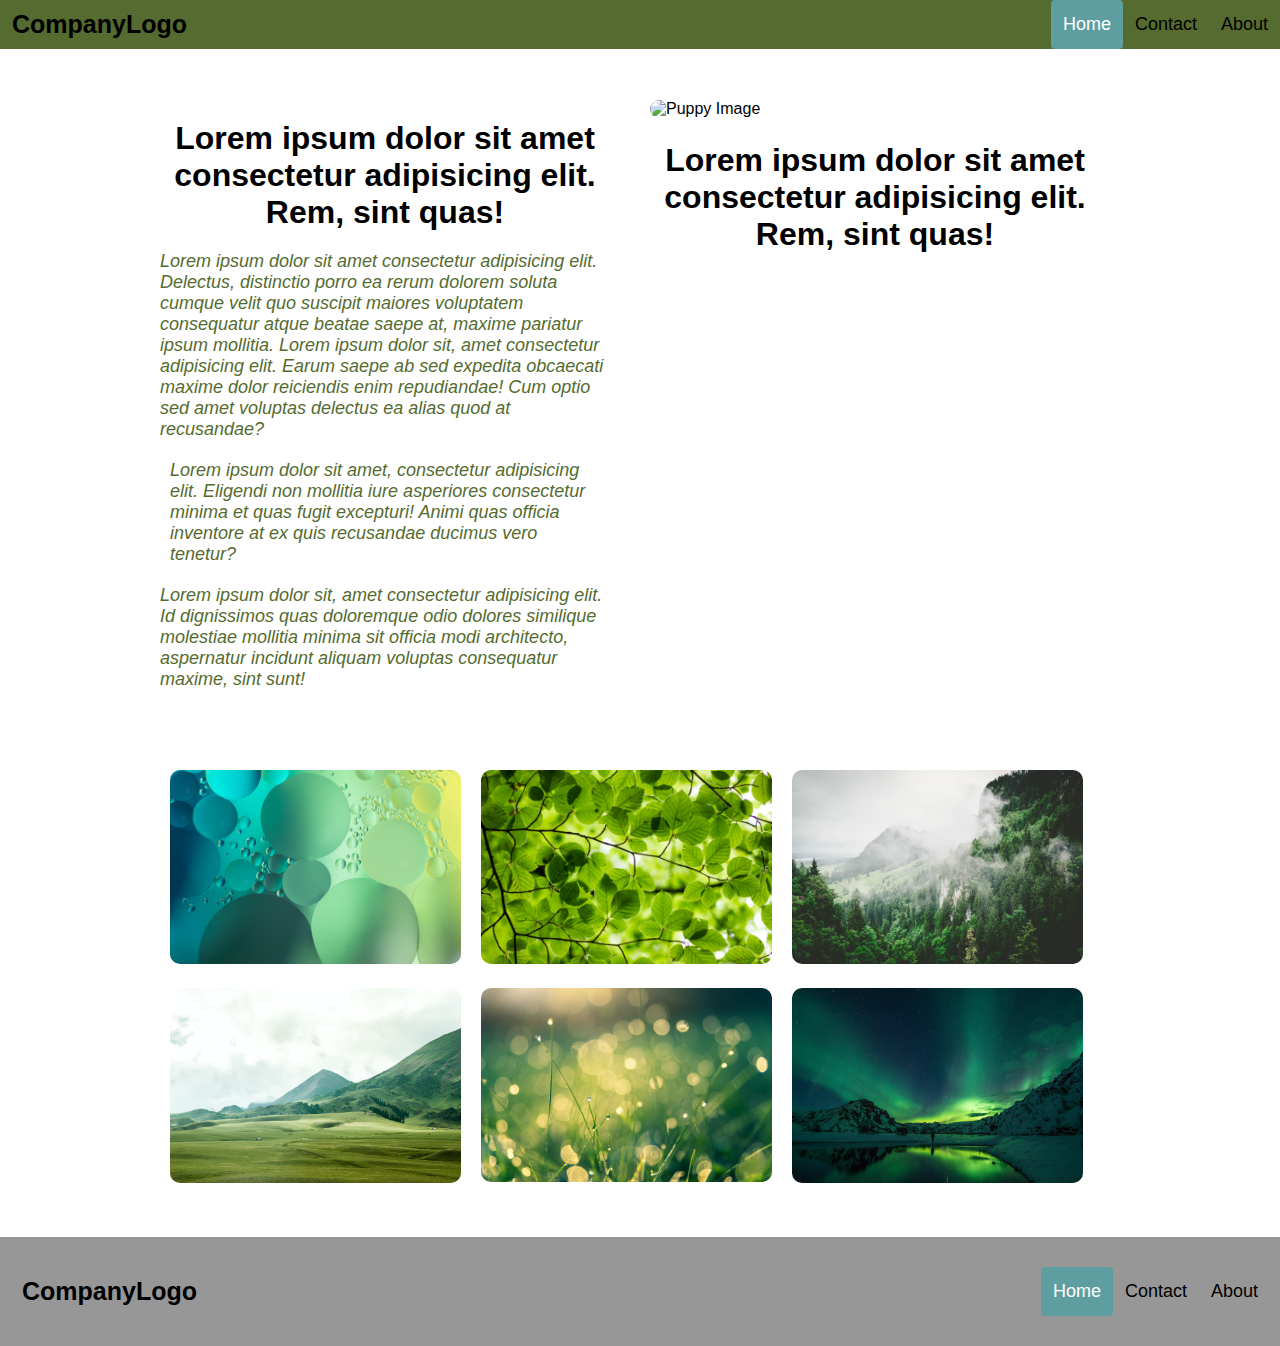
==== block-BHaabg/index.html @ 6d75935f "css update assignment II positioning content" ====
<!DOCTYPE html>
<html lang="en">

<head>
    <meta charset="UTF-8">
    <meta name="viewport" content="width=device-width, initial-scale=1.0">
    <meta http-equiv="X-UA-Compatible" content="ie=edge">
    <link rel="stylesheet" href="style.css">
    <title>Positioning</title>
</head>

<body>
    <header class="header-main">
        <div class="header">
            <a href="#default" class="logo">CompanyLogo</a>
            <div class="header-right">
                <a class="active" href="#home">Home</a>
                <a href="#contact">Contact</a>
                <a href="#about">About</a>
            </div>
        </div>
    </header>
    <main class="main">
        <article class="clearfix article">
            <div class="col col-1 left">
                <h1 class="heading">
                    Lorem ipsum dolor sit amet consectetur adipisicing elit. Rem, sint quas!
                </h1>
                <p>
                    Lorem ipsum dolor sit amet consectetur adipisicing elit. Delectus, distinctio porro ea rerum dolorem
                    soluta cumque velit quo suscipit maiores voluptatem consequatur atque beatae saepe at, maxime
                    pariatur ipsum mollitia. Lorem ipsum dolor sit, amet consectetur adipisicing elit. Earum saepe ab
                    sed expedita obcaecati maxime dolor reiciendis enim repudiandae! Cum optio sed amet voluptas
                    delectus ea alias quod at recusandae?
                </p>
                <p class="quote">
                    Lorem ipsum dolor sit amet, consectetur adipisicing elit. Eligendi non mollitia iure asperiores
                    consectetur minima et quas fugit excepturi! Animi quas officia inventore at ex quis recusandae
                    ducimus vero tenetur?
                </p>
                <p>
                    Lorem ipsum dolor sit, amet consectetur adipisicing elit. Id dignissimos quas doloremque odio
                    dolores similique molestiae mollitia minima sit officia modi architecto, aspernatur incidunt aliquam
                    voluptas consequatur maxime, sint sunt!
                </p>
            </div>
            <div class="col col-2 left">
                <img src="images/andrew-coelho-aL7SA1ASVdQ-unsplash.jpg" alt="Puppy Image" class="image">
                <h1 class="heading">
                    Lorem ipsum dolor sit amet consectetur adipisicing elit. Rem, sint quas!
                </h1>
            </div>
        </article>
        <section class="section">
            <div class="gallery clearfix">
                <div class="row row-1">
                    <div class="absolute left-1">
                        <img src="images/wengang-zhai-MJ_0PxIuquI-unsplash.jpg" alt="" class="image">
                    </div>
                    <div class="absolute left-1">
                        <img src="images/ash-from-modern-afflatus-NQ6Lh81BTRs-unsplash.jpg" alt="" class="image">
                    </div>
                    <div class="absolute left-1">
                        <img src="images/jace-afsoon-K4XHqPZq66c-unsplash.jpg" alt="" class="image">
                    </div>
                </div>
                <div class="row row-2">
                    <div class="absolute left-1">
                        <img src="images/jeremy-cai-ucYWe5mzTMU-unsplash.jpg" alt="" class="image">
                    </div>
                    <div class="absolute left-1">
                        <img src="images/johannes-plenio-6XUA5KQ9-1k-unsplash.jpg" alt="" class="image">
                    </div>
                    <div class="absolute left-1">
                        <img src="images/jonatan-pie-EvKBHBGgaUo-unsplash.jpg" alt="" class="image">
                    </div>
                </div>
            </div>
        </section>
    </main>
    <footer class="footer-main">
        <div class="footer">
            <a href="#default" class="logo">CompanyLogo</a>
            <div class="footer-right">
                <a class="active" href="#home">Home</a>
                <a href="#contact">Contact</a>
                <a href="#about">About</a>
            </div>
        </div>
    </footer>
</body>

</html>
---- block-BHaabg/style.css ----
/* CSS reset */
body,
div,
dl,
dt,
dd,
ul,
ol,
li,
h1,
h2,
h3,
h4,
h5,
h6,
pre,
form,
fieldset,
input,
textarea,
p,
blockquote,
th,
td {
    margin: 0;
    padding: 0;
}

html,
body {
    margin: 0;
    padding: 0;
    font-family: sans-serif;
}

table {
    border-collapse: collapse;
    border-spacing: 0;
}

fieldset,
img {
    border: 0;
}

input {
    border: 1px solid #b0b0b0;
    padding: 3px 5px 4px;
    color: #979797;
    width: 190px;
}

address,
caption,
cite,
code,
dfn,
th,
var {
    font-style: normal;
    font-weight: normal;
}

ol,
ul {
    list-style: none;
}

caption,
th {
    text-align: left;
}

h1,
h2,
h3,
h4,
h5,
h6 {
    font-size: 100%;
    font-weight: normal;
}

q:before,
q:after {
    content: '';
}

abbr,
acronym {
    border: 0;
}

* {
    box-sizing: border-box;
    overflow: hidden;
}

.header-main {
    position: relative;
}

.header {
    background-color: darkolivegreen;
    position: fixed;
    left: 0px;
    right: 0px;
    top: 0px;
}

header,
footer {
    overflow: hidden;
    padding: 30px 10px;
}

footer {
    background-color: #979797;
}

header a,
footer a {
    float: left;
    color: black;
    text-align: center;
    padding: 12px;
    text-decoration: none;
    font-size: 18px;
    line-height: 25px;
    border-radius: 4px;
}

header a.logo,
footer a.logo {
    font-size: 25px;
    font-weight: bold;
}

header a:hover,
footer a:hover {
    background-color: darkolivegreen;
    color: black;
}

header a.active,
footer a.active {
    background-color: cadetblue;
    color: white;
}

.header-right,
.footer-right {
    float: right;
}

.heading {
    font-size: 32px;
    font-weight: 600;
    margin: 20px 0px;
    text-align: center;
}

.img-container {
    float: left;
    width: 33.33%;
    padding: 15px;
}

img {
    border-radius: 10px;
}

.clearfix::before {
    content: "";
    clear: left;
    display: table;
}

.clearfix::after {
    clear: both;
}

p {
    text-align: inherit;
    /* padding: 15px 35px; */
    font-size: 18px;
    font-style: italic;
    /* font-family: sans-serif; */
    color: darkolivegreen;
    margin: 10px 0px;
}

.quote {
    padding: 10px;
}

.left {
    float: left;
    width: 45%;
}

img {
    width: 100%;
}

.col-1,
.col-2 {
    margin: 20px;
}

.article {
    margin: 20px;
}

.main {
    max-width: 1040px;
    margin: 0 auto;
}

.absolute {
    margin: 10px;
}

.left-1 {
    float: left;
    width: 30.33%;
}

.section {
    margin: 40px;
}
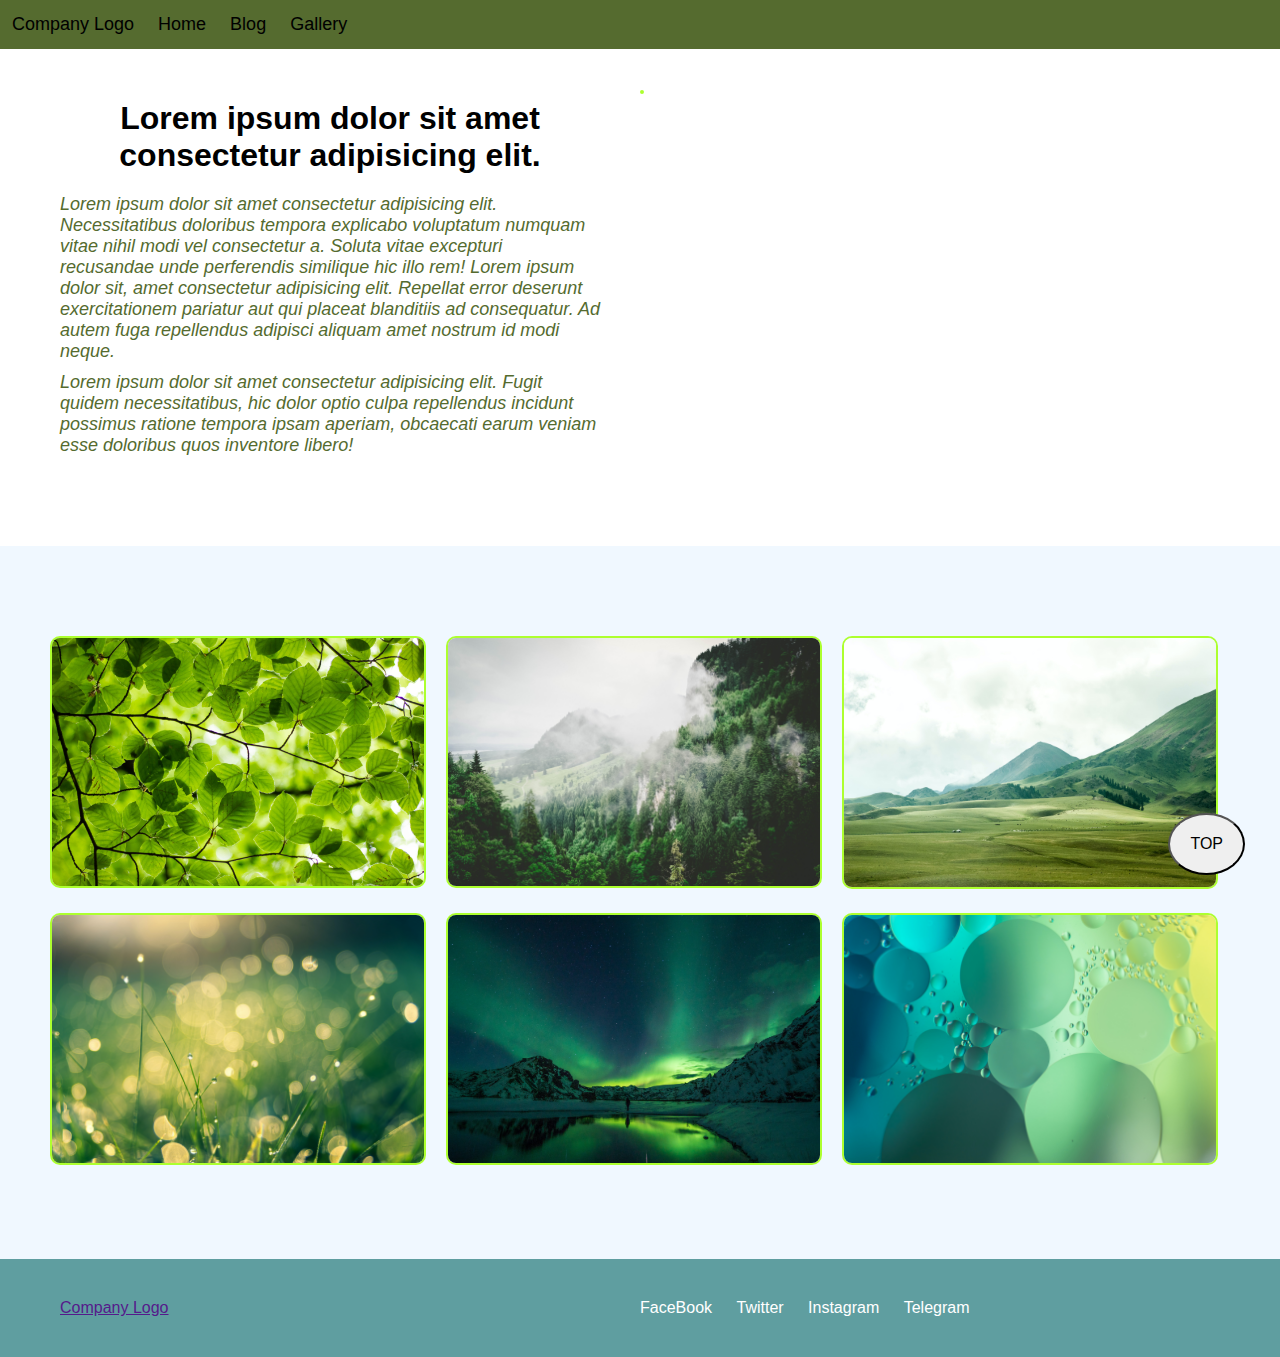
==== commit bfdd3fd3: "final update" ====
--- a/block-BHaabg/index.html
+++ b/block-BHaabg/index.html
@@ -1,93 +1,114 @@
 <!DOCTYPE html>
 <html lang="en">
+  <head>
+    <meta charset="UTF-8" />
+    <meta name="viewport" content="width=device-width, initial-scale=1.0" />
+    <meta http-equiv="X-UA-Compatible" content="ie=edge" />
+    <link rel="stylesheet" href="style.css" />
+    <title>Document</title>
+  </head>
 
-<head>
-    <meta charset="UTF-8">
-    <meta name="viewport" content="width=device-width, initial-scale=1.0">
-    <meta http-equiv="X-UA-Compatible" content="ie=edge">
-    <link rel="stylesheet" href="style.css">
-    <title>Positioning</title>
-</head>
-
-<body>
-    <header class="header-main">
-        <div class="header">
-            <a href="#default" class="logo">CompanyLogo</a>
-            <div class="header-right">
-                <a class="active" href="#home">Home</a>
-                <a href="#contact">Contact</a>
-                <a href="#about">About</a>
-            </div>
+  <body>
+    <header class="header clearfix" id="top">
+      <div class="logo">
+        <a href="">Company Logo</a>
+      </div>
+      <nav>
+        <a href="">Home</a>
+        <a href="">Blog</a>
+        <a href="">Gallery</a>
+      </nav>
+    </header>
+    <article class="article">
+      <div class="container clearfix">
+        <div class="col left">
+          <h1 class="heading">
+            Lorem ipsum dolor sit amet consectetur adipisicing elit.
+          </h1>
+          <p class="para">
+            Lorem ipsum dolor sit amet consectetur adipisicing elit.
+            Necessitatibus doloribus tempora explicabo voluptatum numquam vitae
+            nihil modi vel consectetur a. Soluta vitae excepturi recusandae unde
+            perferendis similique hic illo rem! Lorem ipsum dolor sit, amet
+            consectetur adipisicing elit. Repellat error deserunt exercitationem
+            pariatur aut qui placeat blanditiis ad consequatur. Ad autem fuga
+            repellendus adipisci aliquam amet nostrum id modi neque.
+          </p>
+          <p>
+            Lorem ipsum dolor sit amet consectetur adipisicing elit. Fugit
+            quidem necessitatibus, hic dolor optio culpa repellendus incidunt
+            possimus ratione tempora ipsam aperiam, obcaecati earum veniam esse
+            doloribus quos inventore libero!
+          </p>
         </div>
-    </header>
-    <main class="main">
-        <article class="clearfix article">
-            <div class="col col-1 left">
-                <h1 class="heading">
-                    Lorem ipsum dolor sit amet consectetur adipisicing elit. Rem, sint quas!
-                </h1>
-                <p>
-                    Lorem ipsum dolor sit amet consectetur adipisicing elit. Delectus, distinctio porro ea rerum dolorem
-                    soluta cumque velit quo suscipit maiores voluptatem consequatur atque beatae saepe at, maxime
-                    pariatur ipsum mollitia. Lorem ipsum dolor sit, amet consectetur adipisicing elit. Earum saepe ab
-                    sed expedita obcaecati maxime dolor reiciendis enim repudiandae! Cum optio sed amet voluptas
-                    delectus ea alias quod at recusandae?
-                </p>
-                <p class="quote">
-                    Lorem ipsum dolor sit amet, consectetur adipisicing elit. Eligendi non mollitia iure asperiores
-                    consectetur minima et quas fugit excepturi! Animi quas officia inventore at ex quis recusandae
-                    ducimus vero tenetur?
-                </p>
-                <p>
-                    Lorem ipsum dolor sit, amet consectetur adipisicing elit. Id dignissimos quas doloremque odio
-                    dolores similique molestiae mollitia minima sit officia modi architecto, aspernatur incidunt aliquam
-                    voluptas consequatur maxime, sint sunt!
-                </p>
-            </div>
-            <div class="col col-2 left">
-                <img src="images/andrew-coelho-aL7SA1ASVdQ-unsplash.jpg" alt="Puppy Image" class="image">
-                <h1 class="heading">
-                    Lorem ipsum dolor sit amet consectetur adipisicing elit. Rem, sint quas!
-                </h1>
-            </div>
-        </article>
-        <section class="section">
-            <div class="gallery clearfix">
-                <div class="row row-1">
-                    <div class="absolute left-1">
-                        <img src="images/wengang-zhai-MJ_0PxIuquI-unsplash.jpg" alt="" class="image">
-                    </div>
-                    <div class="absolute left-1">
-                        <img src="images/ash-from-modern-afflatus-NQ6Lh81BTRs-unsplash.jpg" alt="" class="image">
-                    </div>
-                    <div class="absolute left-1">
-                        <img src="images/jace-afsoon-K4XHqPZq66c-unsplash.jpg" alt="" class="image">
-                    </div>
-                </div>
-                <div class="row row-2">
-                    <div class="absolute left-1">
-                        <img src="images/jeremy-cai-ucYWe5mzTMU-unsplash.jpg" alt="" class="image">
-                    </div>
-                    <div class="absolute left-1">
-                        <img src="images/johannes-plenio-6XUA5KQ9-1k-unsplash.jpg" alt="" class="image">
-                    </div>
-                    <div class="absolute left-1">
-                        <img src="images/jonatan-pie-EvKBHBGgaUo-unsplash.jpg" alt="" class="image">
-                    </div>
-                </div>
-            </div>
-        </section>
-    </main>
-    <footer class="footer-main">
-        <div class="footer">
-            <a href="#default" class="logo">CompanyLogo</a>
-            <div class="footer-right">
-                <a class="active" href="#home">Home</a>
-                <a href="#contact">Contact</a>
-                <a href="#about">About</a>
-            </div>
+        <div class="col left">
+          <img
+            src="images/andrew-coelho-aL7SA1ASVdQ-unsplash.jpg"
+            alt=""
+            class="image"
+          />
         </div>
+      </div>
+    </article>
+    <section class="gallery">
+      <div class="container clearfix">
+        <div class="row left-1">
+          <img
+            src="images/ash-from-modern-afflatus-NQ6Lh81BTRs-unsplash.jpg"
+            alt=""
+            class="image"
+          />
+        </div>
+        <div class="row left-1">
+          <img
+            src="images/jace-afsoon-K4XHqPZq66c-unsplash.jpg"
+            alt=""
+            class="image"
+          />
+        </div>
+        <div class="row left-1">
+          <img
+            src="images/jeremy-cai-ucYWe5mzTMU-unsplash.jpg"
+            alt=""
+            class="image"
+          />
+        </div>
+        <div class="row left-1">
+          <img
+            src="images/johannes-plenio-6XUA5KQ9-1k-unsplash.jpg"
+            alt=""
+            class="image"
+          />
+        </div>
+        <div class="row left-1">
+          <img
+            src="images/jonatan-pie-EvKBHBGgaUo-unsplash.jpg"
+            alt=""
+            class="image"
+          />
+        </div>
+        <div class="row left-1">
+          <img
+            src="images/wengang-zhai-MJ_0PxIuquI-unsplash.jpg"
+            alt=""
+            class="image"
+          />
+        </div>
+      </div>
+    </section>
+    <footer class="footer clearfix">
+      <div class="logo left">
+        <a href="">Company Logo</a>
+      </div>
+      <nav>
+        <a href="">FaceBook</a>
+        <a href="">Twitter</a>
+        <a href="">Instagram</a>
+        <a href="">Telegram</a>
+      </nav>
+      <button class="btn" id="top">
+        <a href="">TOP</a>
+      </button>
     </footer>
-</body>
-
-</html>+  </body>
+</html>
--- a/block-BHaabg/style.css
+++ b/block-BHaabg/style.css
@@ -93,12 +93,9 @@
 
 * {
     box-sizing: border-box;
-    overflow: hidden;
-}
-
-.header-main {
-    position: relative;
-}
+    /* overflow: hidden; */
+}
+
 
 .header {
     background-color: darkolivegreen;
@@ -109,17 +106,13 @@
 }
 
 header,
-footer {
+    {
     overflow: hidden;
     padding: 30px 10px;
 }
 
-footer {
-    background-color: #979797;
-}
-
-header a,
-footer a {
+
+header a {
     float: left;
     color: black;
     text-align: center;
@@ -130,26 +123,22 @@
     border-radius: 4px;
 }
 
-header a.logo,
-footer a.logo {
+header a.logo {
     font-size: 25px;
     font-weight: bold;
 }
 
-header a:hover,
-footer a:hover {
+header a:hover {
     background-color: darkolivegreen;
     color: black;
 }
 
-header a.active,
-footer a.active {
+header a.active {
     background-color: cadetblue;
     color: white;
 }
 
-.header-right,
-.footer-right {
+.header-right {
     float: right;
 }
 
@@ -170,14 +159,18 @@
     border-radius: 10px;
 }
 
-.clearfix::before {
+.clearfix::before,
+.clearfix::after {
     content: "";
-    clear: left;
     display: table;
 }
 
 .clearfix::after {
     clear: both;
+}
+
+.article {
+    padding: 80px 0px;
 }
 
 p {
@@ -195,37 +188,57 @@
 }
 
 .left {
+    margin: 0px 20px;
     float: left;
     width: 45%;
 }
 
 img {
     width: 100%;
-}
-
-.col-1,
-.col-2 {
-    margin: 20px;
-}
-
-.article {
-    margin: 20px;
-}
-
-.main {
-    max-width: 1040px;
+    border: 2px solid greenyellow;
+}
+
+.gallery {
+    background-color: aliceblue;
+    padding: 80px 0px;
+}
+
+.container {
+    max-width: 1200px;
     margin: 0 auto;
 }
 
-.absolute {
+.left-1 {
+    float: left;
+    width: 31.33%;
     margin: 10px;
 }
 
-.left-1 {
-    float: left;
-    width: 30.33%;
-}
-
-.section {
-    margin: 40px;
+.footer {
+    background-color: cadetblue;
+    padding: 40px;
+}
+
+.footer nav a {
+    color: white;
+    text-transform: capitalize;
+    text-decoration: none;
+    font-size: 16px;
+    margin-left: 20px;
+}
+
+.btn {
+    position: fixed;
+    bottom: 25px;
+    right: 35px;
+    padding: 20px;
+    border-radius: 50%;
+}
+
+.btn a {
+    color: black;
+    text-transform: capitalize;
+    text-decoration: none;
+    font-size: 16px;
+    border: none;
 }